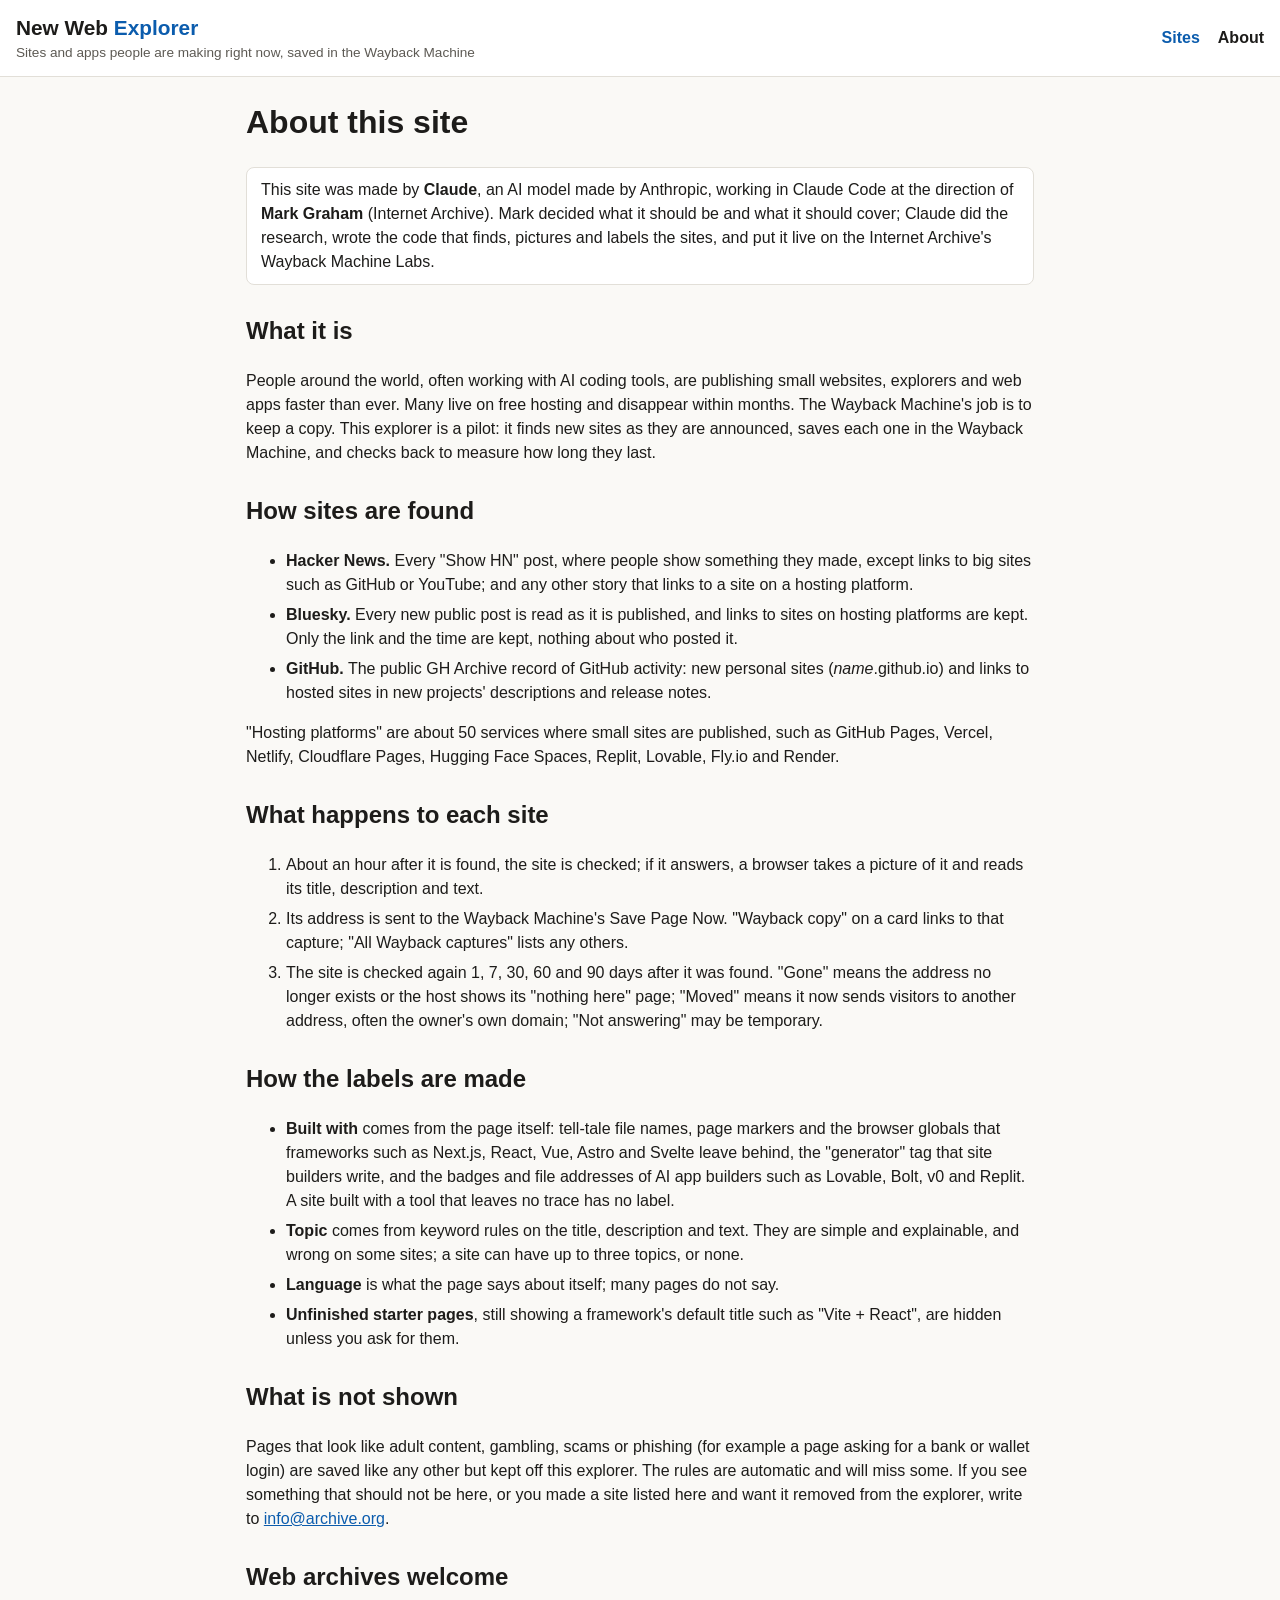
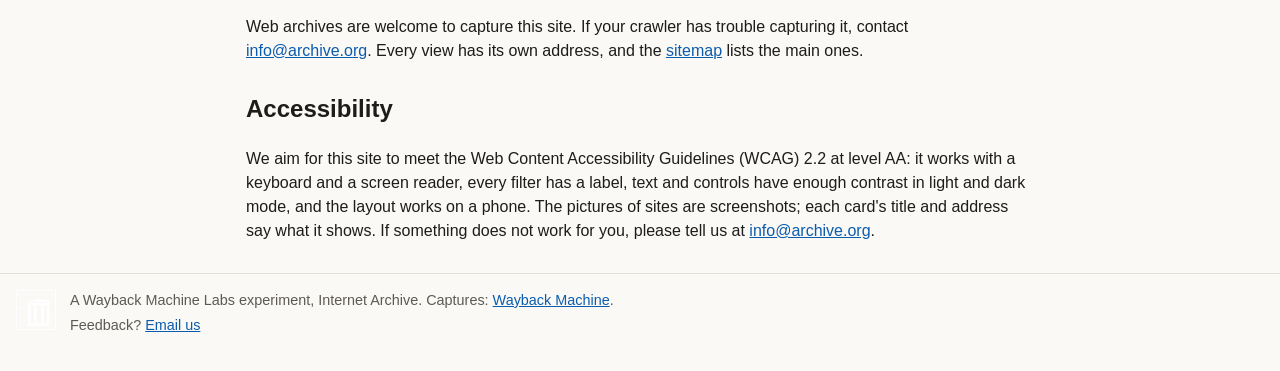
==== public/about.html @ 97446a29 "New Web Explorer tile: screenshots, technology and topic labels, explorer page and data export Blues" ====
<!doctype html>
<html lang="en">
<head>
<meta charset="utf-8">
<meta name="viewport" content="width=device-width, initial-scale=1">
<title>About · New Web Explorer</title>
<meta name="description" content="How the New Web Explorer finds new websites, saves them in the Wayback Machine, and labels them.">
<link rel="stylesheet" href="style.css?v=1">
</head>
<body>
<a class="skip" href="#main">Skip to the text</a>
<header class="top"><div class="wrap">
  <a class="brand" href="./">New Web <span>Explorer</span>
    <small>Sites and apps people are making right now, saved in the Wayback Machine</small></a>
  <nav aria-label="Site"><a href="./">Sites</a><a href="about.html" aria-current="page">About</a></nav>
</div></header>

<main class="wrap prose" id="main">
<h1>About this site</h1>
<p class="byline">This site was made by <b>Claude</b>, an AI model made by Anthropic, working in Claude Code at the
direction of <b>Mark Graham</b> (Internet Archive). Mark decided what it should be and what it should cover; Claude did
the research, wrote the code that finds, pictures and labels the sites, and put it live on the Internet Archive's
Wayback Machine Labs.</p>

<h2>What it is</h2>
<p>People around the world, often working with AI coding tools, are publishing small websites, explorers and web apps
faster than ever. Many live on free hosting and disappear within months. The Wayback Machine's job is to keep a copy.
This explorer is a pilot: it finds new sites as they are announced, saves each one in the Wayback Machine, and checks
back to measure how long they last.</p>

<h2>How sites are found</h2>
<ul>
  <li><b>Hacker News.</b> Every "Show HN" post, where people show something they made, except links to big sites
  such as GitHub or YouTube; and any other story that links to a site on a hosting platform.</li>
  <li><b>Bluesky.</b> Every new public post is read as it is published, and links to sites on hosting platforms are
  kept. Only the link and the time are kept, nothing about who posted it.</li>
  <li><b>GitHub.</b> The public GH Archive record of GitHub activity: new personal sites (<i>name</i>.github.io) and
  links to hosted sites in new projects' descriptions and release notes.</li>
</ul>
<p>"Hosting platforms" are about 50 services where small sites are published, such as GitHub Pages, Vercel, Netlify,
Cloudflare Pages, Hugging Face Spaces, Replit, Lovable, Fly.io and Render.</p>

<h2>What happens to each site</h2>
<ol>
  <li>About an hour after it is found, the site is checked; if it answers, a browser takes a picture of it and reads
  its title, description and text.</li>
  <li>Its address is sent to the Wayback Machine's Save Page Now. "Wayback copy" on a card links to that capture;
  "All Wayback captures" lists any others.</li>
  <li>The site is checked again 1, 7, 30, 60 and 90 days after it was found. "Gone" means the address no longer
  exists or the host shows its "nothing here" page; "Moved" means it now sends visitors to another address, often the
  owner's own domain; "Not answering" may be temporary.</li>
</ol>

<h2>How the labels are made</h2>
<ul>
  <li><b>Built with</b> comes from the page itself: tell-tale file names, page markers and the browser globals that
  frameworks such as Next.js, React, Vue, Astro and Svelte leave behind, the "generator" tag that site builders write,
  and the badges and file addresses of AI app builders such as Lovable, Bolt, v0 and Replit. A site built with a tool
  that leaves no trace has no label.</li>
  <li><b>Topic</b> comes from keyword rules on the title, description and text. They are simple and explainable,
  and wrong on some sites; a site can have up to three topics, or none.</li>
  <li><b>Language</b> is what the page says about itself; many pages do not say.</li>
  <li><b>Unfinished starter pages</b>, still showing a framework's default title such as "Vite + React", are hidden
  unless you ask for them.</li>
</ul>

<h2>What is not shown</h2>
<p>Pages that look like adult content, gambling, scams or phishing (for example a page asking for a bank or wallet
login) are saved like any other but kept off this explorer. The rules are automatic and will miss some. If you see
something that should not be here, or you made a site listed here and want it removed from the explorer, write to
<a href="mailto:info@archive.org?subject=New%20Web%20Explorer">info@archive.org</a>.</p>

<h2>Web archives welcome</h2>
<p>Web archives are welcome to capture this site. If your crawler has trouble capturing it, contact
<a href="mailto:info@archive.org?subject=New%20Web%20Explorer">info@archive.org</a>. Every view has its own address,
and the <a href="sitemap.xml">sitemap</a> lists the main ones.</p>

<h2>Accessibility</h2>
<p>We aim for this site to meet the Web Content Accessibility Guidelines (WCAG) 2.2 at level AA: it works with a
keyboard and a screen reader, every filter has a label, text and controls have enough contrast in light and dark
mode, and the layout works on a phone. The pictures of sites are screenshots; each card's title and address say what
it shows. If something does not work for you, please tell us at
<a href="mailto:info@archive.org?subject=New%20Web%20Explorer%20accessibility">info@archive.org</a>.</p>
</main>

<footer class="wrap foot">
  <a href="https://archive.org/"><img src="internet-archive.png" alt="Internet Archive" width="40" height="40"></a>
  <div>
    <p>A Wayback Machine Labs experiment, Internet Archive. Captures: <a href="https://web.archive.org/">Wayback Machine</a>.</p>
    <p>Feedback? <a href="mailto:info@archive.org?subject=New%20Web%20Explorer">Email us</a></p>
  </div>
</footer>
</body>
</html>
---- public/style.css ----
:root {
  --bg: #faf9f6; --card: #fff; --fg: #1d1c1a; --mute: #5d5a54; --line: #e2dfd8; --accent: #0b5cad; --accent-bg: #e8f0fa;
  --chip: #f1efe9; --up: #1a7f37; --moved: #8a5a00; --gone: #b42318; --trouble: #6e6a62; --bar: #9fb9d6; --bar-on: #0b5cad;
}
@media (prefers-color-scheme: dark) {
  :root { --bg: #151515; --card: #1e1e1e; --fg: #ecebe8; --mute: #a8a49c; --line: #34322e; --accent: #7ab3f0; --accent-bg: #1c2a3a;
    --chip: #2a2926; --up: #5cc878; --moved: #e0a83a; --gone: #ff8a7a; --trouble: #a8a49c; --bar: #3d5878; --bar-on: #7ab3f0; }
}
* { box-sizing: border-box; }
body { margin: 0; background: var(--bg); color: var(--fg); font: 16px/1.5 -apple-system, BlinkMacSystemFont, "Segoe UI", Roboto, sans-serif; }
a { color: var(--accent); }
a:focus-visible, button:focus-visible, select:focus-visible, input:focus-visible { outline: 3px solid var(--accent); outline-offset: 2px; }
.wrap { max-width: 1280px; margin: 0 auto; padding: 0 16px; }
.skip { position: absolute; left: -9999px; } .skip:focus { left: 16px; top: 8px; background: var(--card); padding: 8px; z-index: 10; }

.top { border-bottom: 1px solid var(--line); background: var(--card); }
.top .wrap { display: flex; align-items: center; justify-content: space-between; gap: 16px; padding-top: 12px; padding-bottom: 12px; flex-wrap: wrap; }
.brand { color: var(--fg); text-decoration: none; font-weight: 700; font-size: 1.3rem; }
.brand span { color: var(--accent); }
.brand small { display: block; font-weight: 400; font-size: .85rem; color: var(--mute); }
nav a { margin-left: 18px; text-decoration: none; font-weight: 600; }
nav a[aria-current] { color: var(--fg); }

.hero h1 { font-size: 1.9rem; margin: 28px 0 8px; line-height: 1.2; }
.hero p { max-width: 820px; margin: 0 0 10px; }
.hero .stats { color: var(--mute); font-size: .95rem; }

.filters { background: var(--card); border: 1px solid var(--line); border-radius: 10px; padding: 12px 14px; margin: 18px 0; }
.filters .row { display: flex; flex-wrap: wrap; gap: 10px 14px; align-items: flex-end; margin-bottom: 8px; }
.filters label { display: flex; flex-direction: column; font-size: .8rem; color: var(--mute); font-weight: 600; }
.filters label.grow { flex: 1 1 260px; }
.filters label.check { flex-direction: row; align-items: center; gap: 6px; font-weight: 400; color: var(--fg); font-size: .9rem; padding-bottom: 6px; }
.filters input[type=search], .filters select { font: inherit; font-size: .95rem; padding: 6px 8px; border: 1px solid var(--line);
  border-radius: 6px; background: var(--bg); color: var(--fg); max-width: 230px; }
.filters input[type=search] { max-width: none; width: 100%; }
.active { margin: 4px 0 0; font-size: .9rem; }
.days { display: flex; align-items: flex-end; gap: 10px; margin-top: 6px; }
.days .lbl { font-size: .8rem; color: var(--mute); font-weight: 600; white-space: nowrap; }
.bars { display: flex; align-items: flex-end; gap: 2px; height: 64px; overflow-x: auto; }
.bar { display: flex; align-items: flex-end; height: 64px; width: 14px; flex: 0 0 14px; }
.bar span { display: block; width: 100%; background: var(--bar); border-radius: 2px 2px 0 0; }
.bar:hover span, .bar.on span { background: var(--bar-on); }

.count { color: var(--mute); margin: 0 0 10px; }
.grid { list-style: none; padding: 0; margin: 0; display: grid; grid-template-columns: repeat(auto-fill, minmax(280px, 1fr)); gap: 16px; }
.card { background: var(--card); border: 1px solid var(--line); border-radius: 10px; overflow: hidden; display: flex; flex-direction: column; }
.shot { position: relative; display: block; aspect-ratio: 1.6; background: var(--chip); border-bottom: 1px solid var(--line); }
.shot img { width: 100%; height: 100%; object-fit: cover; object-position: top; display: block; }
.noimg { display: flex; height: 100%; align-items: center; justify-content: center; color: var(--mute); }
.status { position: absolute; top: 8px; left: 8px; font-size: .75rem; font-weight: 700; padding: 2px 8px; border-radius: 99px; background: var(--card); border: 1px solid var(--line); }
.s-up { color: var(--up); } .s-moved { color: var(--moved); } .s-gone { color: var(--gone); } .s-trouble, .s-unchecked { color: var(--trouble); }
.body { padding: 10px 12px 12px; display: flex; flex-direction: column; flex: 1; }
.body h2 { font-size: 1.02rem; margin: 0; line-height: 1.3; overflow-wrap: anywhere; }
.body h2 a { color: var(--fg); text-decoration: none; } .body h2 a:hover { text-decoration: underline; }
.addr { margin: 2px 0 6px; font-size: .85rem; color: var(--mute); overflow-wrap: anywhere; }
.desc { margin: 0 0 8px; font-size: .9rem; display: -webkit-box; -webkit-line-clamp: 3; -webkit-box-orient: vertical; overflow: hidden; }
.chips { margin: 0 0 8px; display: flex; flex-wrap: wrap; gap: 4px; }
.chip { font-size: .75rem; padding: 1px 7px; border-radius: 99px; background: var(--chip); color: var(--fg); text-decoration: none; border: 1px solid var(--line); }
.chip:hover { border-color: var(--accent); }
.chip.host { background: var(--accent-bg); }
.chip.topic { font-style: italic; }
.meta { margin: auto 0 6px; font-size: .82rem; color: var(--mute); }
.links { margin: 0; font-size: .88rem; display: flex; justify-content: space-between; gap: 8px; flex-wrap: wrap; }
.dead { color: var(--gone); }
.more { text-align: center; margin: 22px 0; }
.btn { display: inline-block; padding: 8px 18px; border-radius: 8px; background: var(--accent); color: #fff; text-decoration: none; font-weight: 600; }
@media (prefers-color-scheme: dark) { .btn { color: #111; } }

.foot { display: flex; gap: 14px; align-items: flex-start; border-top: 1px solid var(--line); margin-top: 30px; padding-top: 16px; padding-bottom: 30px; font-size: .9rem; color: var(--mute); }
.foot p { margin: 0 0 4px; }
.prose { max-width: 820px; } .prose h2 { margin-top: 28px; } .prose li { margin-bottom: 6px; }
.byline { background: var(--card); border: 1px solid var(--line); border-radius: 8px; padding: 10px 14px; }
@media (max-width: 600px) { .hero h1 { font-size: 1.5rem; } .filters select { max-width: 100%; } .filters label { flex: 1 1 45%; } nav a { margin-left: 0; margin-right: 16px; } }
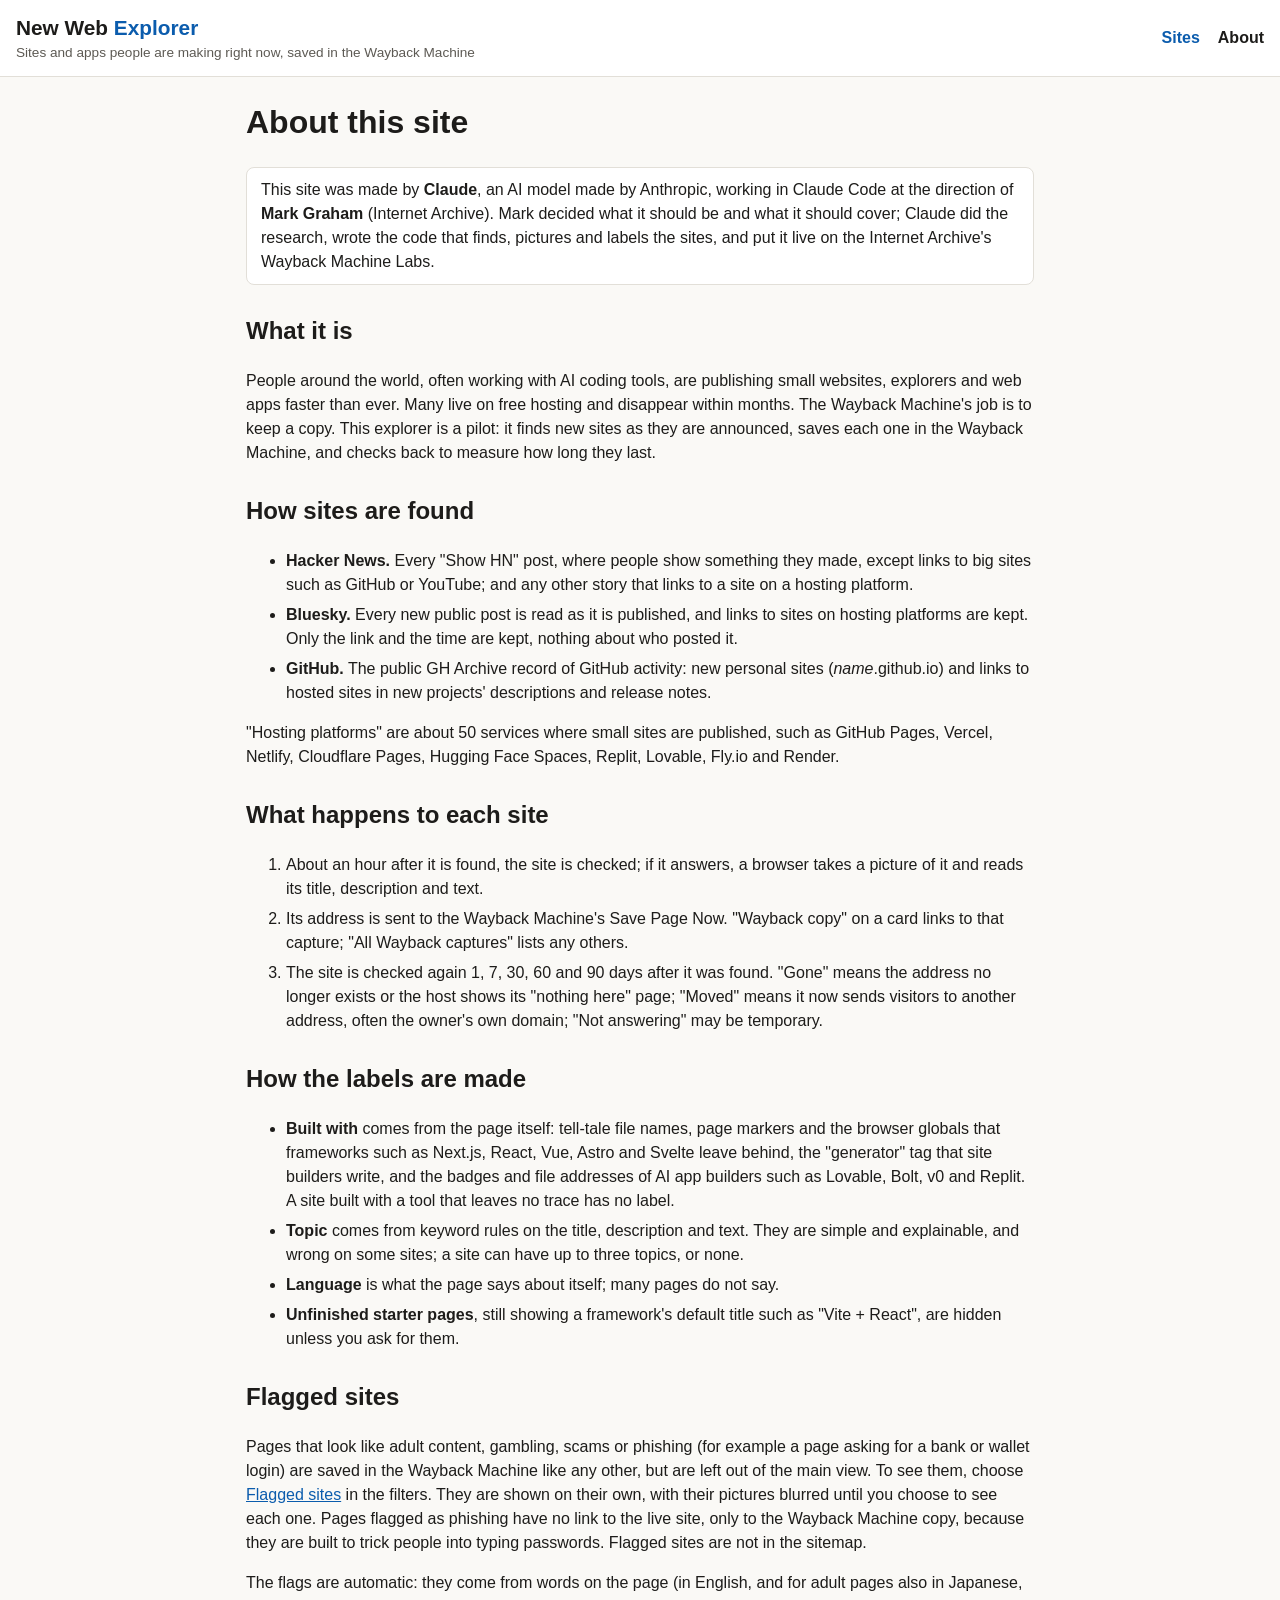
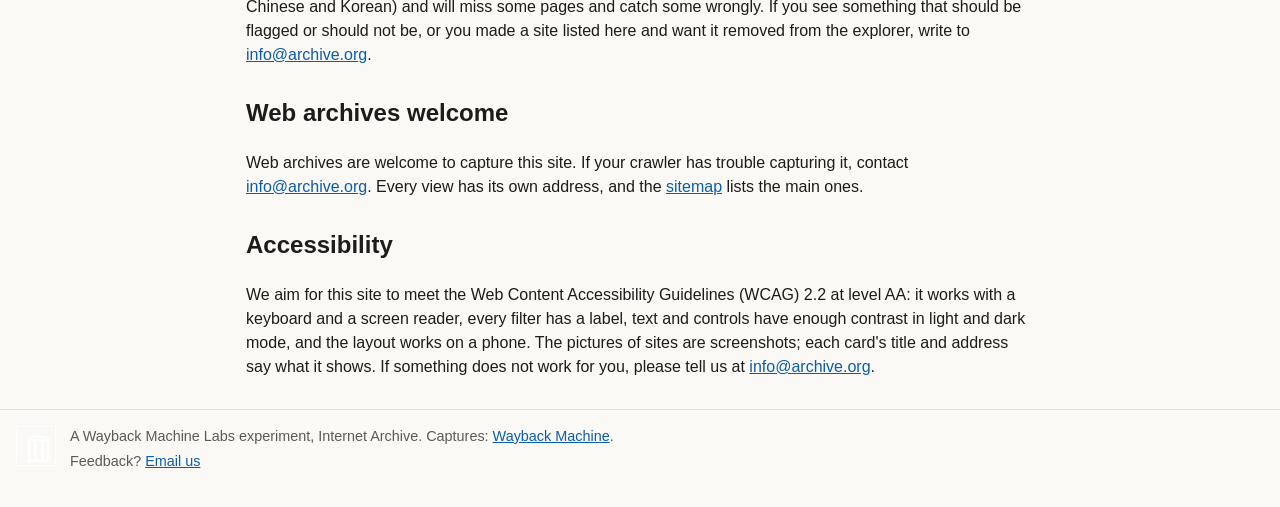
==== commit 7d8ae722: "Explorer: opt-in Flagged sites filter Flagged sites (adult, gambling, phishing, scam) go in data/fla" ====
--- a/public/about.html
+++ b/public/about.html
@@ -5,7 +5,7 @@
 <meta name="viewport" content="width=device-width, initial-scale=1">
 <title>About · New Web Explorer</title>
 <meta name="description" content="How the New Web Explorer finds new websites, saves them in the Wayback Machine, and labels them.">
-<link rel="stylesheet" href="style.css?v=1">
+<link rel="stylesheet" href="style.css?v=2">
 </head>
 <body>
 <a class="skip" href="#main">Skip to the text</a>
@@ -64,10 +64,15 @@
   unless you ask for them.</li>
 </ul>
 
-<h2>What is not shown</h2>
+<h2 id="flagged">Flagged sites</h2>
 <p>Pages that look like adult content, gambling, scams or phishing (for example a page asking for a bank or wallet
-login) are saved like any other but kept off this explorer. The rules are automatic and will miss some. If you see
-something that should not be here, or you made a site listed here and want it removed from the explorer, write to
+login) are saved in the Wayback Machine like any other, but are left out of the main view. To see them, choose
+<a href="./?flagged=all">Flagged sites</a> in the filters. They are shown on their own, with their pictures blurred until
+you choose to see each one. Pages flagged as phishing have no link to the live site, only to the Wayback Machine copy,
+because they are built to trick people into typing passwords. Flagged sites are not in the sitemap.</p>
+<p>The flags are automatic: they come from words on the page (in English, and for adult pages also in Japanese, Chinese
+and Korean) and will miss some pages and catch some wrongly. If you see something that should be flagged or should
+not be, or you made a site listed here and want it removed from the explorer, write to
 <a href="mailto:info@archive.org?subject=New%20Web%20Explorer">info@archive.org</a>.</p>
 
 <h2>Web archives welcome</h2>
--- a/public/style.css
+++ b/public/style.css
@@ -34,9 +34,9 @@
   border-radius: 6px; background: var(--bg); color: var(--fg); max-width: 230px; }
 .filters input[type=search] { max-width: none; width: 100%; }
 .active { margin: 4px 0 0; font-size: .9rem; }
-.days { display: flex; align-items: flex-end; gap: 10px; margin-top: 6px; }
+.days { display: flex; align-items: flex-end; gap: 10px; margin-top: 6px; min-width: 0; }
 .days .lbl { font-size: .8rem; color: var(--mute); font-weight: 600; white-space: nowrap; }
-.bars { display: flex; align-items: flex-end; gap: 2px; height: 64px; overflow-x: auto; }
+.bars { display: flex; align-items: flex-end; gap: 2px; height: 64px; overflow-x: auto; min-width: 0; flex: 1 1 auto; }
 .bar { display: flex; align-items: flex-end; height: 64px; width: 14px; flex: 0 0 14px; }
 .bar span { display: block; width: 100%; background: var(--bar); border-radius: 2px 2px 0 0; }
 .bar:hover span, .bar.on span { background: var(--bar-on); }
@@ -62,6 +62,12 @@
 .meta { margin: auto 0 6px; font-size: .82rem; color: var(--mute); }
 .links { margin: 0; font-size: .88rem; display: flex; justify-content: space-between; gap: 8px; flex-wrap: wrap; }
 .dead { color: var(--gone); }
+.chip.flag { background: var(--card); color: var(--gone); border-color: var(--gone); font-weight: 700; }
+.shot.veiled img { filter: blur(18px) grayscale(.6); transform: scale(1.1); }
+.shot.veiled { overflow: hidden; }
+.unveil { position: absolute; left: 50%; top: 50%; transform: translate(-50%, -50%); font: inherit; font-size: .88rem; font-weight: 600;
+  padding: 6px 14px; border-radius: 8px; border: 1px solid var(--line); background: var(--card); color: var(--fg); cursor: pointer; }
+.flagnote { background: var(--card); border: 1px solid var(--gone); border-radius: 8px; padding: 10px 14px; font-size: .92rem; }
 .more { text-align: center; margin: 22px 0; }
 .btn { display: inline-block; padding: 8px 18px; border-radius: 8px; background: var(--accent); color: #fff; text-decoration: none; font-weight: 600; }
 @media (prefers-color-scheme: dark) { .btn { color: #111; } }
@@ -70,4 +76,4 @@
 .foot p { margin: 0 0 4px; }
 .prose { max-width: 820px; } .prose h2 { margin-top: 28px; } .prose li { margin-bottom: 6px; }
 .byline { background: var(--card); border: 1px solid var(--line); border-radius: 8px; padding: 10px 14px; }
-@media (max-width: 600px) { .hero h1 { font-size: 1.5rem; } .filters select { max-width: 100%; } .filters label { flex: 1 1 45%; } nav a { margin-left: 0; margin-right: 16px; } }
+@media (max-width: 600px) { .hero h1 { font-size: 1.5rem; } .filters select { max-width: 100%; width: 100%; min-width: 0; } .filters label { flex: 1 1 40%; min-width: 0; } .days { flex-direction: column; align-items: flex-start; } .bars { width: 100%; } nav a { margin-left: 0; margin-right: 16px; } }
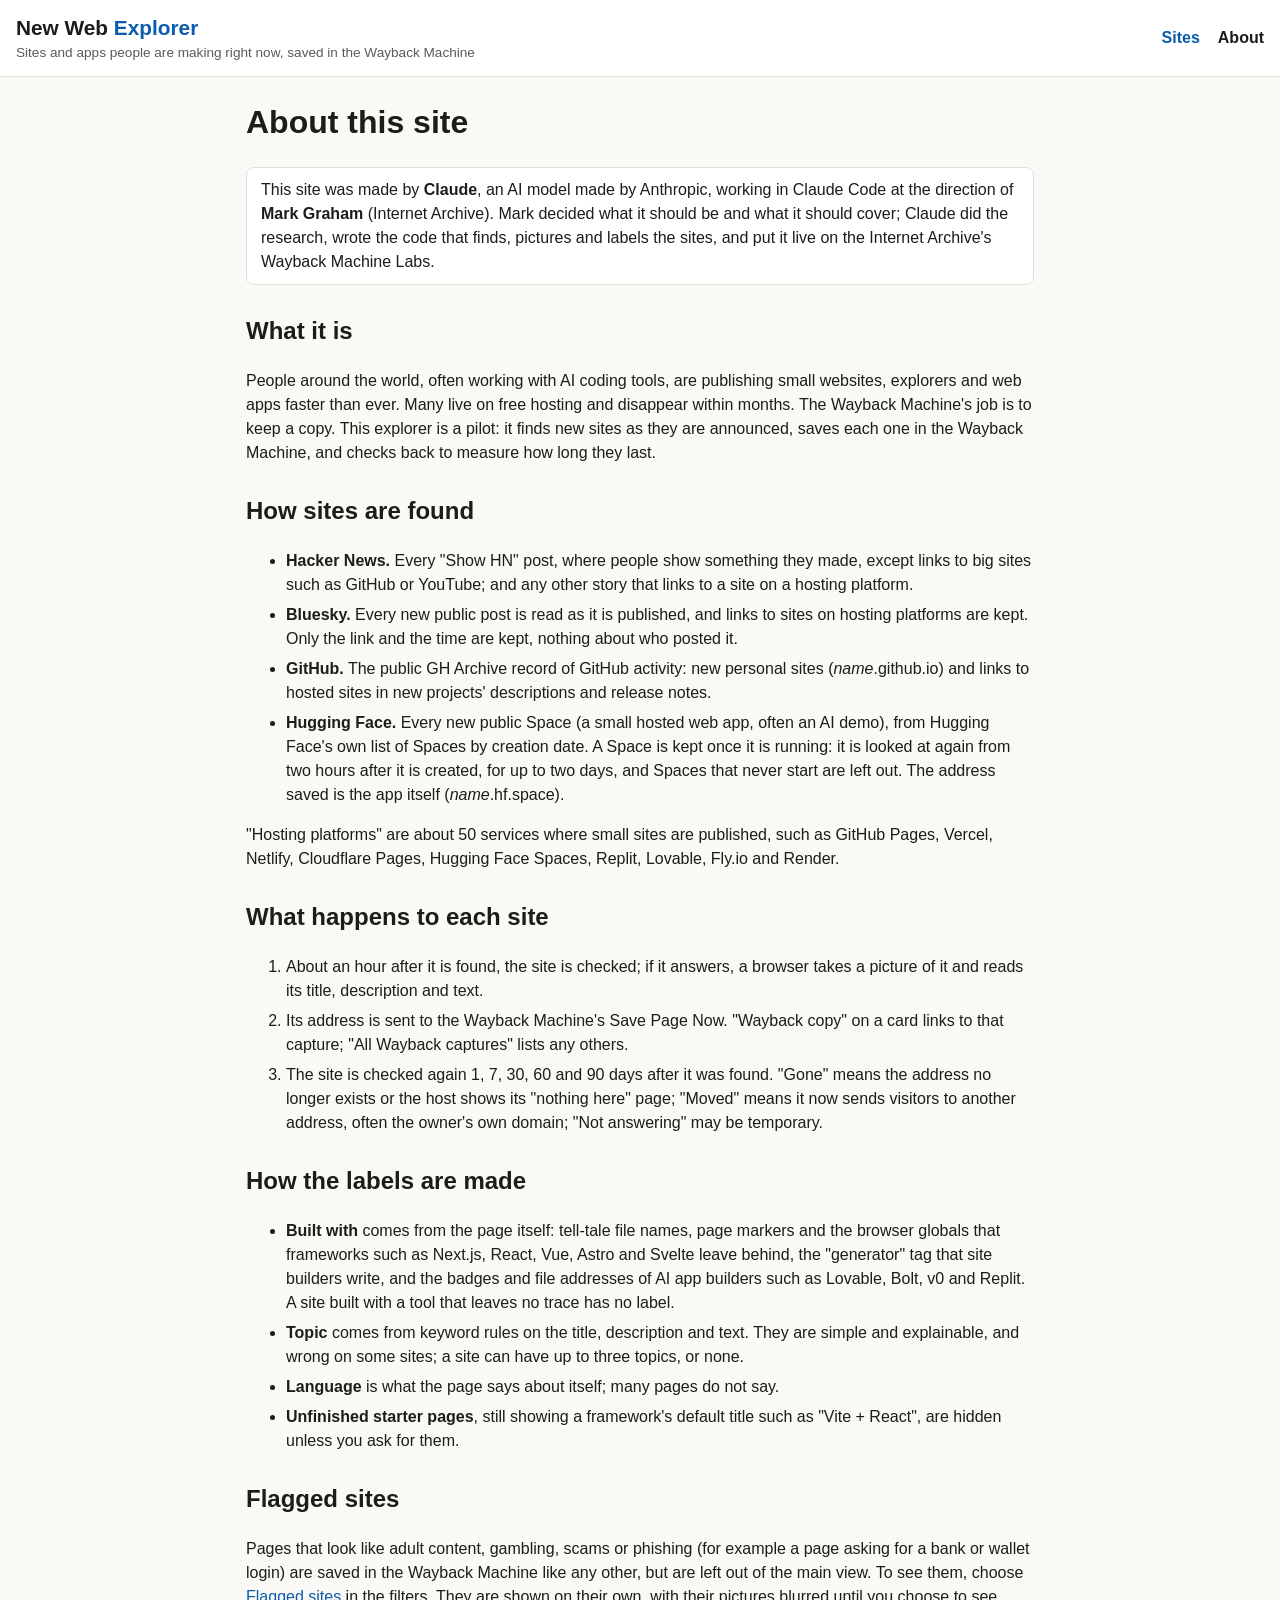
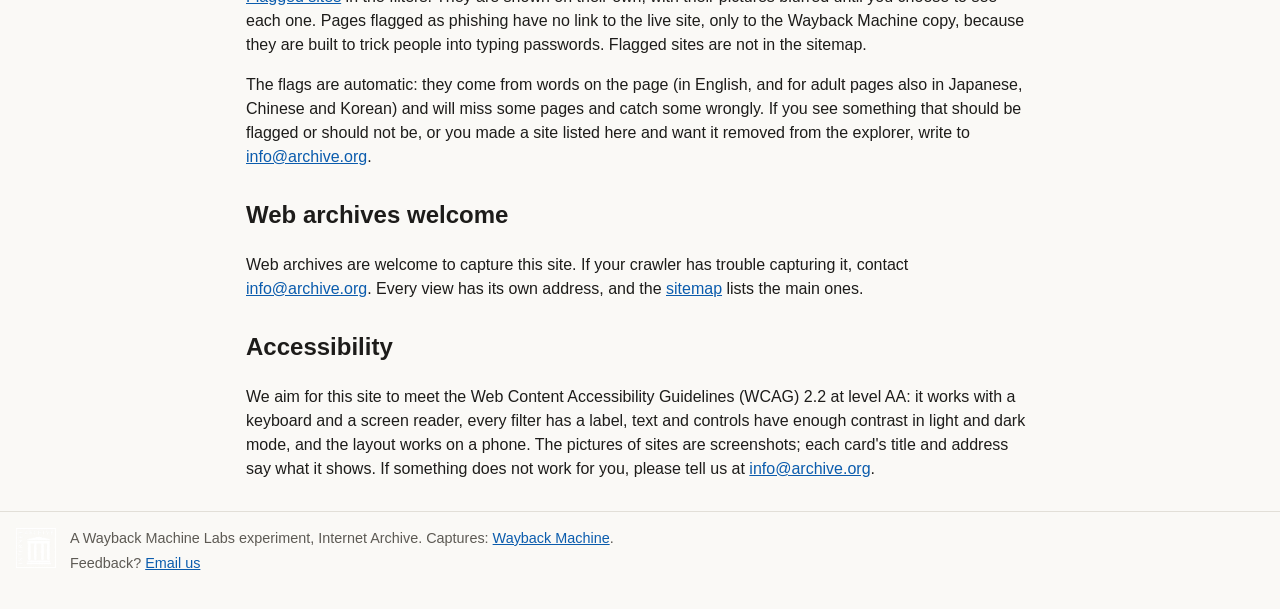
==== commit 2184f5b7: "New source: Hugging Face Spaces newweb/hf.py reads the Hub's list of Spaces by creation time every 1" ====
--- a/public/about.html
+++ b/public/about.html
@@ -36,6 +36,10 @@
   kept. Only the link and the time are kept, nothing about who posted it.</li>
   <li><b>GitHub.</b> The public GH Archive record of GitHub activity: new personal sites (<i>name</i>.github.io) and
   links to hosted sites in new projects' descriptions and release notes.</li>
+  <li><b>Hugging Face.</b> Every new public Space (a small hosted web app, often an AI demo), from Hugging Face's own
+  list of Spaces by creation date. A Space is kept once it is running: it is looked at again from two hours after it
+  is created, for up to two days, and Spaces that never start are left out. The address saved is the app itself
+  (<i>name</i>.hf.space).</li>
 </ul>
 <p>"Hosting platforms" are about 50 services where small sites are published, such as GitHub Pages, Vercel, Netlify,
 Cloudflare Pages, Hugging Face Spaces, Replit, Lovable, Fly.io and Render.</p>
--- a/public/style.css
+++ b/public/style.css
@@ -20,6 +20,9 @@
 .brand small { display: block; font-weight: 400; font-size: .85rem; color: var(--mute); }
 nav a { margin-left: 18px; text-decoration: none; font-weight: 600; }
 nav a[aria-current] { color: var(--fg); }
+.topright { display: flex; flex-direction: column; align-items: flex-end; gap: 4px; }
+.updated { margin: 0; font-size: .85rem; color: var(--mute); text-align: right; }
+.updated.stale { color: var(--moved); font-weight: 600; }
 
 .hero h1 { font-size: 1.9rem; margin: 28px 0 8px; line-height: 1.2; }
 .hero p { max-width: 820px; margin: 0 0 10px; }
@@ -76,4 +79,4 @@
 .foot p { margin: 0 0 4px; }
 .prose { max-width: 820px; } .prose h2 { margin-top: 28px; } .prose li { margin-bottom: 6px; }
 .byline { background: var(--card); border: 1px solid var(--line); border-radius: 8px; padding: 10px 14px; }
-@media (max-width: 600px) { .hero h1 { font-size: 1.5rem; } .filters select { max-width: 100%; width: 100%; min-width: 0; } .filters label { flex: 1 1 40%; min-width: 0; } .days { flex-direction: column; align-items: flex-start; } .bars { width: 100%; } nav a { margin-left: 0; margin-right: 16px; } }
+@media (max-width: 600px) { .hero h1 { font-size: 1.5rem; } .filters select { max-width: 100%; width: 100%; min-width: 0; } .filters label { flex: 1 1 40%; min-width: 0; } .days { flex-direction: column; align-items: flex-start; } .bars { width: 100%; } nav a { margin-left: 0; margin-right: 16px; } .topright { align-items: flex-start; } .updated { text-align: left; } }
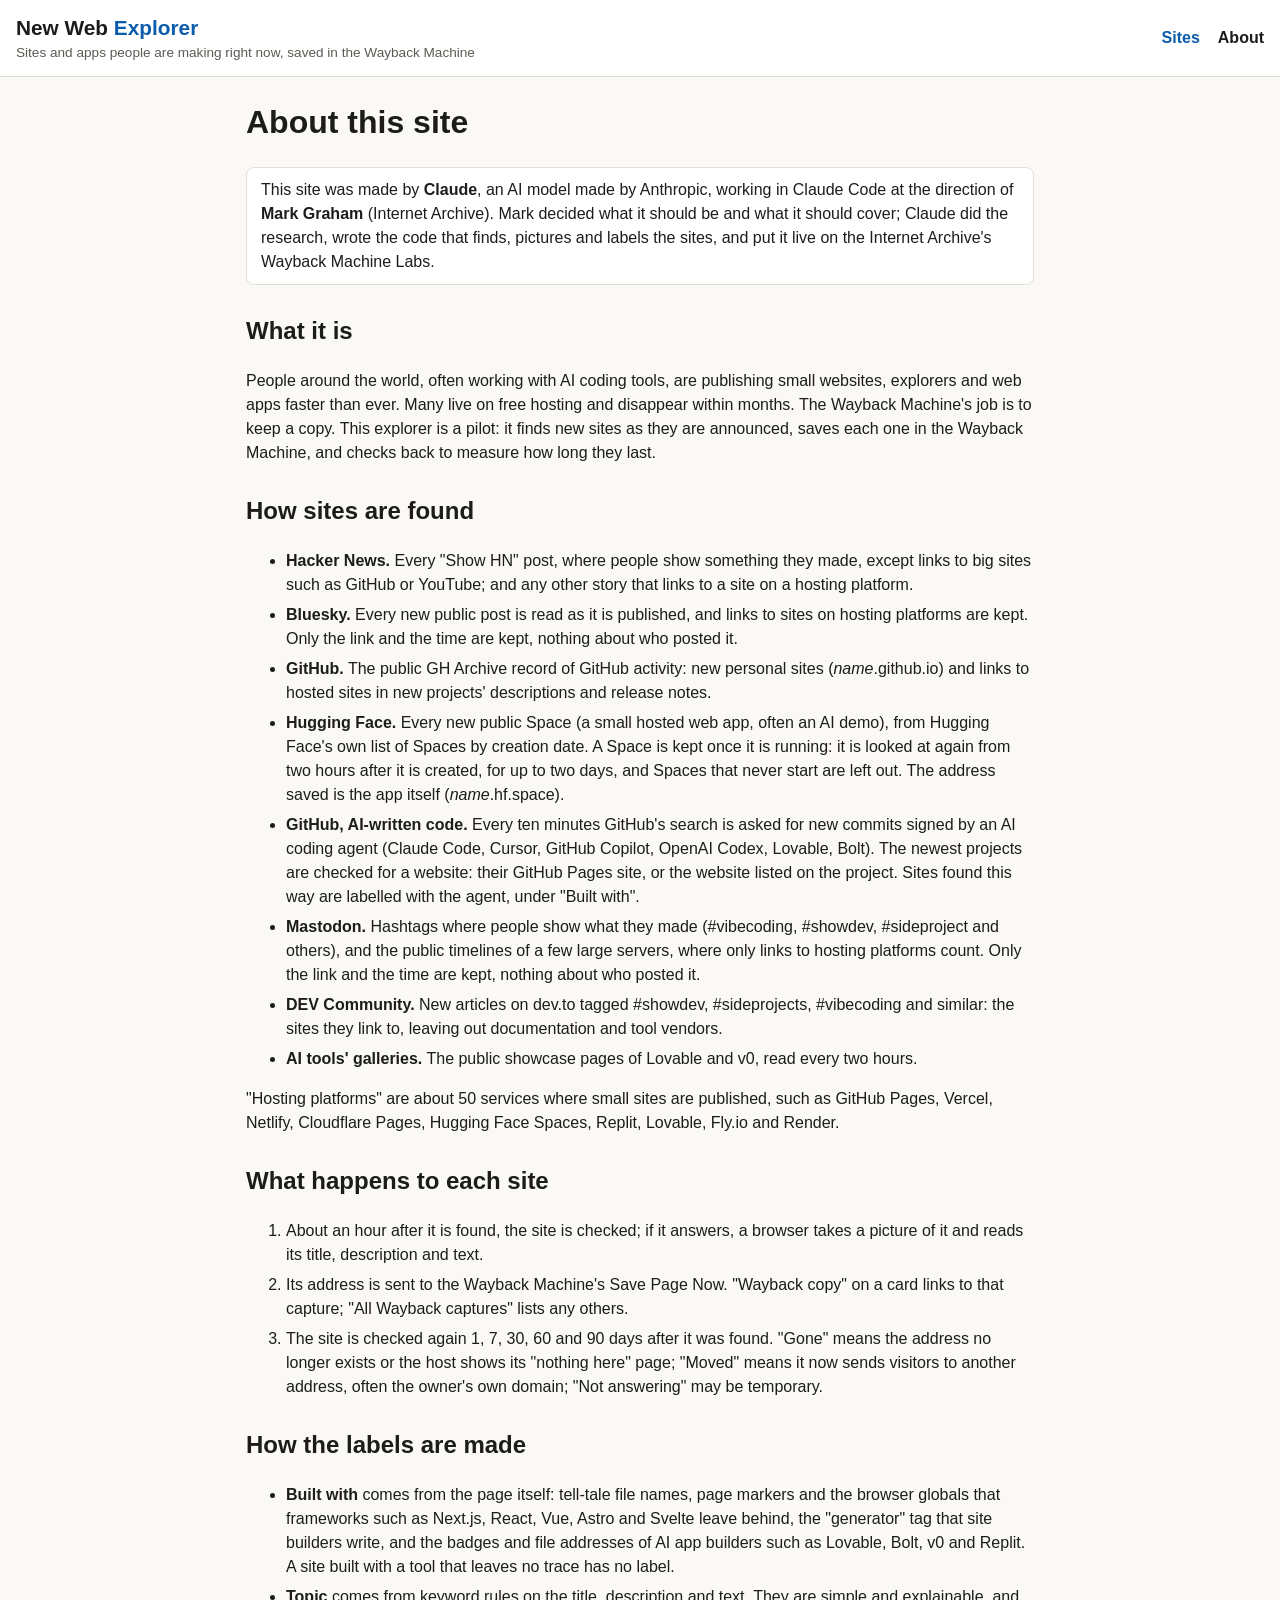
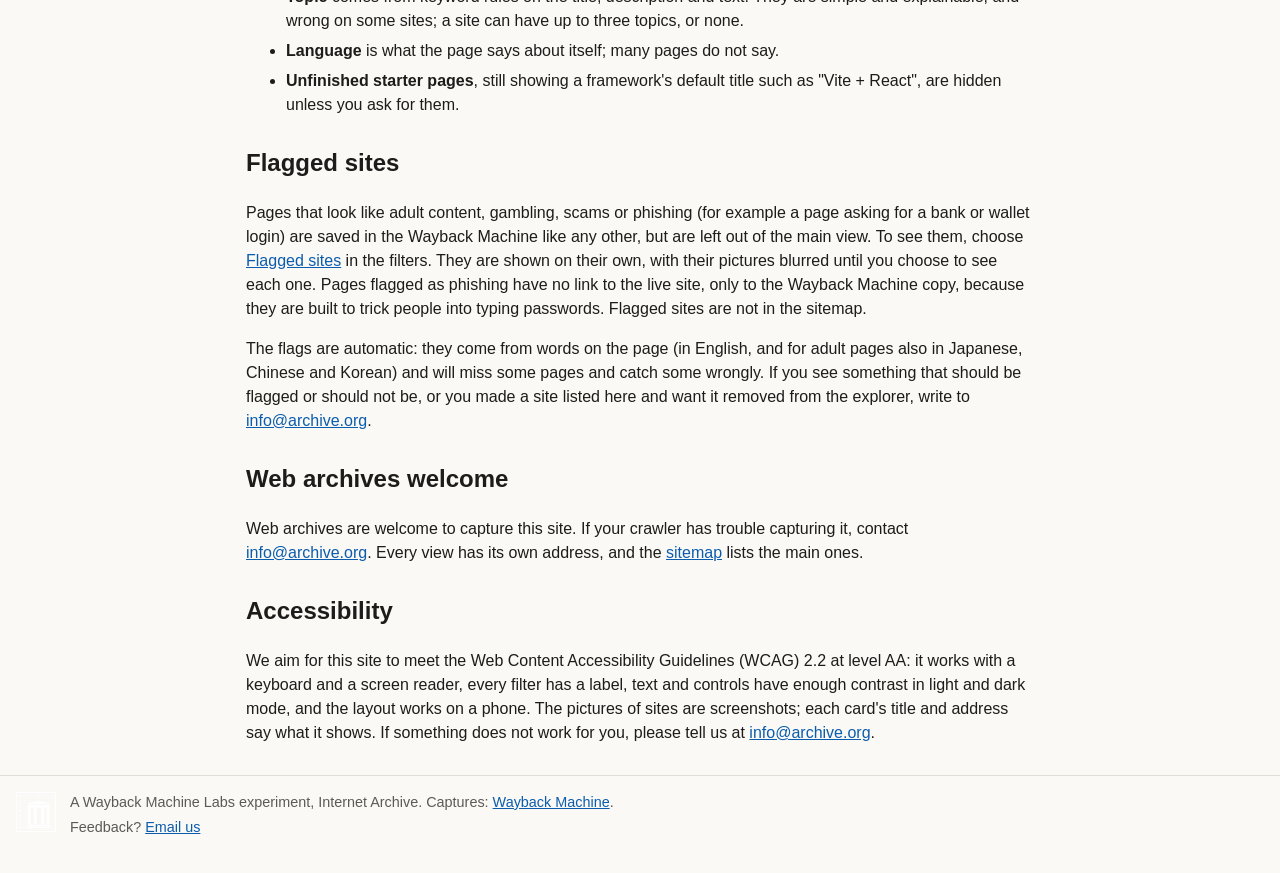
==== commit 6b3bb4a3: "New sources: AI-written GitHub code, Mastodon, DEV Community, AI tools' galleries; agent labels - ai" ====
--- a/public/about.html
+++ b/public/about.html
@@ -40,6 +40,16 @@
   list of Spaces by creation date. A Space is kept once it is running: it is looked at again from two hours after it
   is created, for up to two days, and Spaces that never start are left out. The address saved is the app itself
   (<i>name</i>.hf.space).</li>
+  <li><b>GitHub, AI-written code.</b> Every ten minutes GitHub's search is asked for new commits signed by an AI
+  coding agent (Claude Code, Cursor, GitHub Copilot, OpenAI Codex, Lovable, Bolt). The newest projects are checked
+  for a website: their GitHub Pages site, or the website listed on the project. Sites found this way are labelled
+  with the agent, under "Built with".</li>
+  <li><b>Mastodon.</b> Hashtags where people show what they made (#vibecoding, #showdev, #sideproject and others),
+  and the public timelines of a few large servers, where only links to hosting platforms count. Only the link and
+  the time are kept, nothing about who posted it.</li>
+  <li><b>DEV Community.</b> New articles on dev.to tagged #showdev, #sideprojects, #vibecoding and similar: the sites
+  they link to, leaving out documentation and tool vendors.</li>
+  <li><b>AI tools' galleries.</b> The public showcase pages of Lovable and v0, read every two hours.</li>
 </ul>
 <p>"Hosting platforms" are about 50 services where small sites are published, such as GitHub Pages, Vercel, Netlify,
 Cloudflare Pages, Hugging Face Spaces, Replit, Lovable, Fly.io and Render.</p>
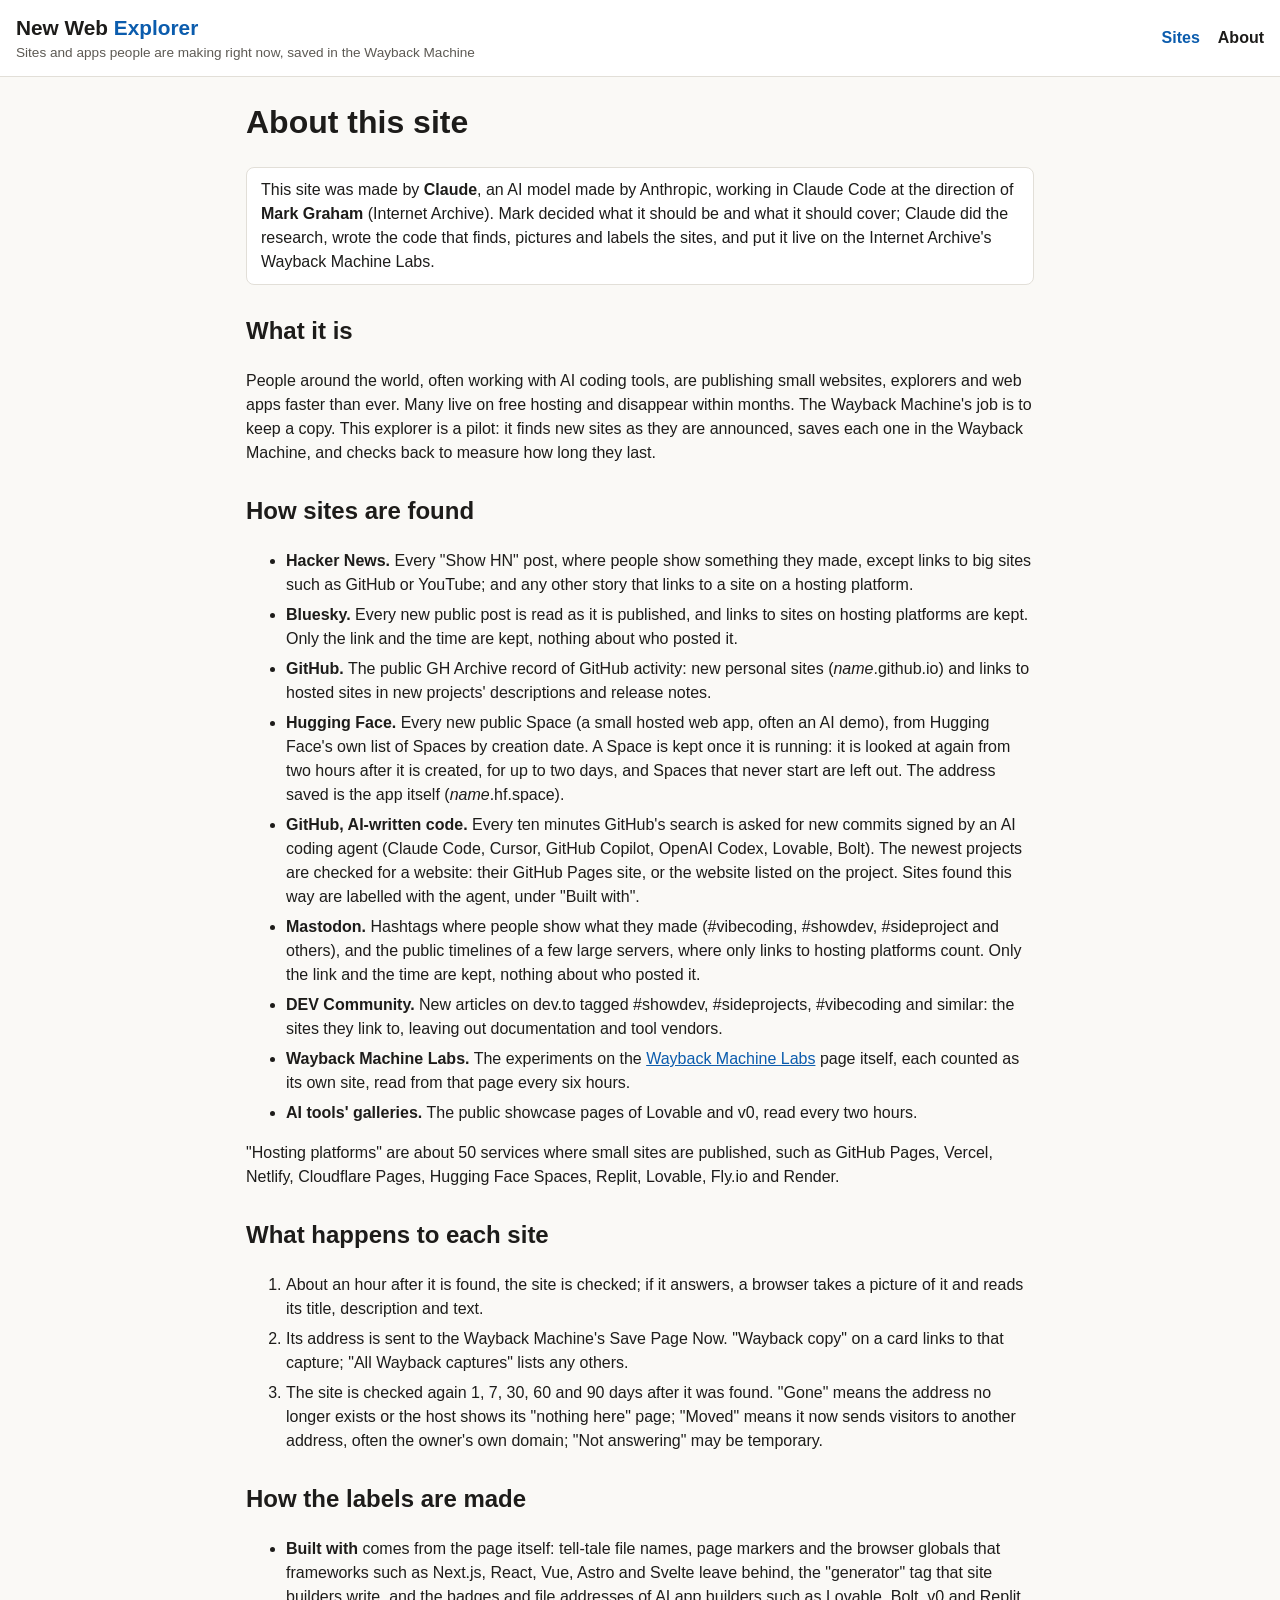
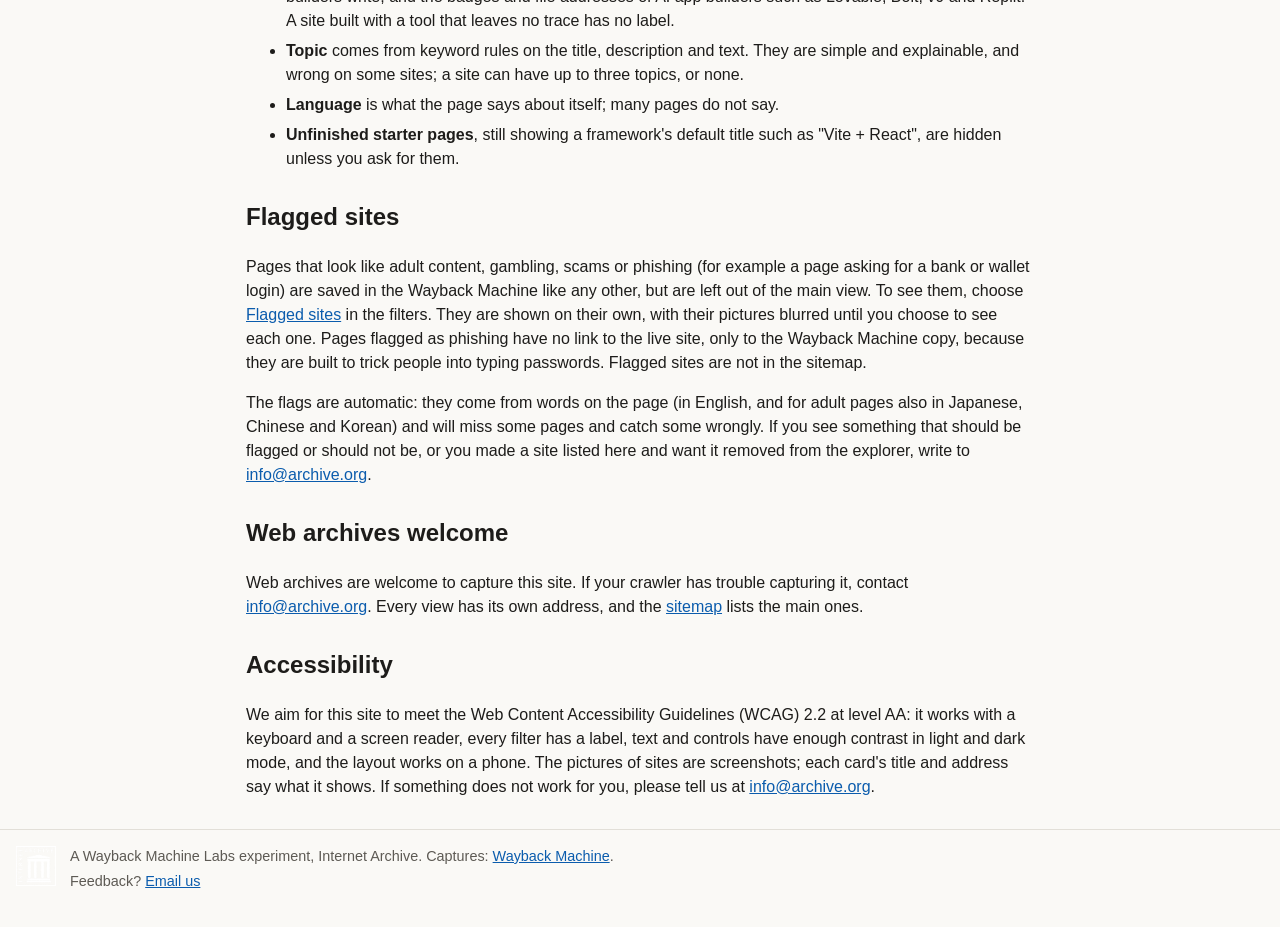
==== commit 1a7ec9d1: "New source: Wayback Machine Labs tiles; search matches host, source and tools Each tile on the Labs " ====
--- a/public/about.html
+++ b/public/about.html
@@ -49,6 +49,8 @@
   the time are kept, nothing about who posted it.</li>
   <li><b>DEV Community.</b> New articles on dev.to tagged #showdev, #sideprojects, #vibecoding and similar: the sites
   they link to, leaving out documentation and tool vendors.</li>
+  <li><b>Wayback Machine Labs.</b> The experiments on the <a href="https://wayback-labs.sf.archive.org/">Wayback
+  Machine Labs</a> page itself, each counted as its own site, read from that page every six hours.</li>
   <li><b>AI tools' galleries.</b> The public showcase pages of Lovable and v0, read every two hours.</li>
 </ul>
 <p>"Hosting platforms" are about 50 services where small sites are published, such as GitHub Pages, Vercel, Netlify,
